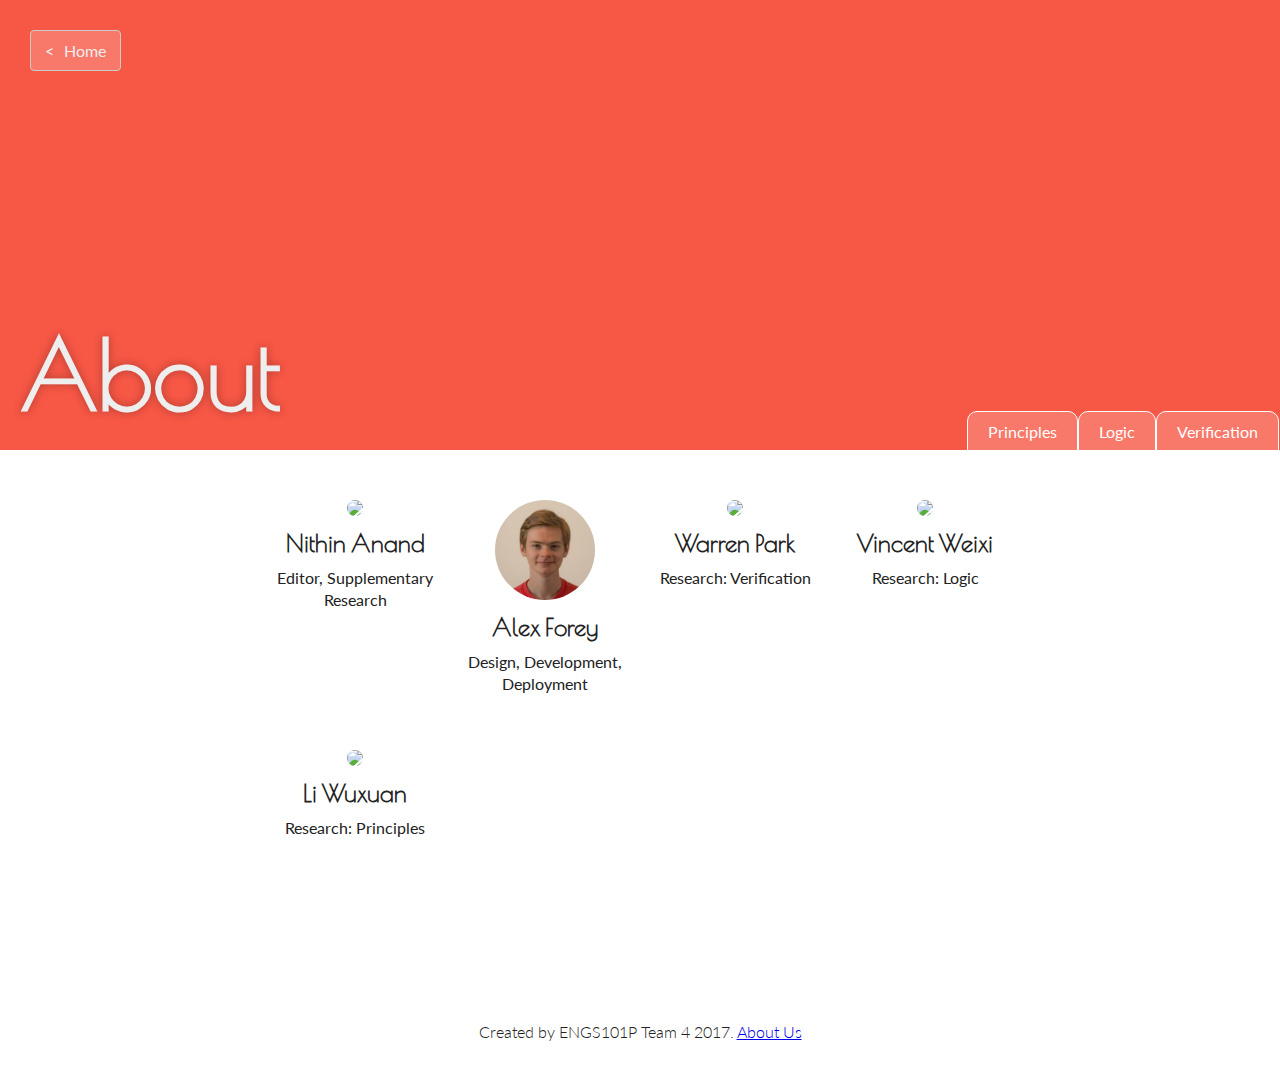
==== about.html @ f99a80d1 "Added About page, still needs pictures" ====
<!DOCTYPE html>
<html>
  <head>
    <title>PPLV Explained: About Us</title>

    <link rel="stylesheet" href="https://fonts.googleapis.com/css?family=Lato:300,400,400i|Poiret+One" >
    <link rel="stylesheet" href="css/style.css">
  </head>

  <body>

    <header class="about">

      <h1>About</h1>

      <a id="home" href="/">Home</a>

      <nav>

        <a href="principles.html">Principles</a>
        <a href="logic.html">Logic</a>
        <a href="verification.html">Verification</a>

      </nav>

    </header>

    <section>

      <div class="container">

        <div class="person">

          <img src="img/people/nithin.jpg">

          <h3>Nithin Anand</h3>

          <p>Editor, Supplementary Research</p>

        </div>

        <div class="person">

          <img src="img/people/alex.jpg">

          <h3>Alex Forey</h3>

          <p>Design, Development, Deployment</p>

        </div>

        <div class="person">

          <img src="img/people/warren.jpg">

          <h3>Warren Park</h3>

          <p>Research: Verification</p>

        </div>

        <div class="person">

          <img src="img/people/vincent.jpg">

          <h3>Vincent Weixi</h3>

          <p>Research: Logic</p>

        </div>

        <div class="person">

          <img src="img/people/li.jpg">

          <h3>Li Wuxuan</h3>

          <p>Research: Principles</p>

        </div>

      </div>

    </section>

    <footer>

      <p>Created by ENGS101P Team 4 2017. <a href="about.html">About Us</a></p>

    </footer>

    <script src="https://code.jquery.com/jquery-2.2.4.min.js" integrity="sha256-BbhdlvQf/xTY9gja0Dq3HiwQF8LaCRTXxZKRutelT44=" crossorigin="anonymous"></script>
    <script src="/js/jquery.fitvids.js"></script>
    <script src="/js/main.js"></script>

  </body>
</html>
---- css/style.css ----
* {
  box-sizing: border-box;
  margin: 0;
  padding: 0; }

body {
  font-family: 'Lato', sans-serif;
  color: #222; }

h1, h2, h3 {
  font-family: 'Poiret One', cursive; }

.button-container {
  margin-top: 20px; }
  .button-container a {
    color: inherit;
    text-decoration: none;
    border: 2px solid white;
    padding: 10px 20px;
    margin-right: -5px;
    transition: background 0.3s, color 0.3s; }
    .button-container a:first-child {
      border-top-left-radius: 10px;
      border-bottom-left-radius: 10px; }
    .button-container a:last-child {
      border-top-right-radius: 10px;
      border-bottom-right-radius: 10px; }
    .button-container a:hover {
      background: white;
      color: rgba(0, 0, 0, 0.8); }

header {
  background-size: cover;
  background-color: #F75745;
  background-repeat: no-repeat;
  background-position: center -60px;
  color: #eee;
  min-height: 50vh;
  position: relative;
  width: 100%;
  margin-bottom: 40px; }
  @media (max-width: 800px) {
    header {
      background-position: center center; } }
  header.verification {
    background-image: url(/img/verification_2.jpg); }
    header.verification h1 {
      color: white; }
  header.full-height {
    min-height: 100vh;
    margin-bottom: 0;
    background-color: linear-gradient(rgba(0, 0, 0, 0.45), rgba(0, 0, 0, 0.45));
    background-image: url(/img/landing.jpg); }
  header h1, header h2, header hgroup p {
    text-shadow: 0px 0px 10px rgba(0, 0, 0, 0.3); }
  header h1 {
    font-size: 6em;
    position: absolute;
    bottom: 20px;
    left: 20px; }
    @media (max-width: 800px) {
      header h1 {
        bottom: 50px;
        font-size: 3.5em; } }
  header #home {
    position: absolute;
    top: 30px;
    left: 30px;
    color: inherit;
    text-decoration: none;
    background: rgba(255, 255, 255, 0.2);
    padding: 10px 14px;
    border-radius: 4px;
    border: 1px solid #ccc;
    transition: background 0.3s, color 0.3s; }
    header #home:hover {
      background: rgba(255, 255, 255, 0.6);
      color: rgba(0, 0, 0, 0.6); }
    header #home:before {
      content: "<";
      margin-right: 10px; }
  header nav {
    position: absolute;
    bottom: -2px;
    right: 5px; }
    header nav a {
      text-decoration: none;
      color: white;
      background: rgba(255, 255, 255, 0.2);
      padding: 10px 20px;
      border: 1px solid white;
      display: inline-block;
      margin-right: -4px;
      border-top-left-radius: 10px;
      border-top-right-radius: 10px;
      transition: background 0.3s, color 0.3s; }
      header nav a:hover {
        background: rgba(255, 255, 255, 0.8);
        color: rgba(0, 0, 0, 0.8); }
  header hgroup {
    margin: 0 auto;
    padding: 10% 0;
    text-align: center;
    width: 100%;
    max-width: 800px; }
    header hgroup h1 {
      font-size: 8em;
      position: static; }
    header hgroup h2 {
      margin-bottom: 2em; }
    header hgroup p {
      font-weight: 300;
      margin-bottom: 4em; }

.container {
  width: 100%;
  margin: 0 auto;
  padding: 0 20px;
  max-width: 800px; }

section {
  margin: 20px 0; }
  section .img, section .vid {
    margin: 40px auto 20px auto;
    width: 100%;
    max-width: 900px; }
    section .img img, section .vid img {
      width: 100%;
      margin-bottom: 10px; }
    section .img .fluid-width-video-wrapper, section .vid .fluid-width-video-wrapper {
      margin-bottom: 10px; }
    section .img p, section .vid p {
      text-align: center;
      font-style: italic;
      color: #888; }
  section:after {
    width: 100px;
    height: 2px;
    background: black; }
  section h2 {
    margin-bottom: 10px;
    font-size: 2em; }
  section p {
    margin-bottom: 20px;
    line-height: 1.6;
    font-size: 1.1em; }
    section p.leader {
      font-size: 1.5em;
      font-weight: 300; }
  section ol.timeline {
    list-style: none; }
    section ol.timeline li {
      line-height: 1.6;
      margin-bottom: 20px;
      clear: right; }
      section ol.timeline li span {
        font-size: 30px;
        font-style: italic;
        color: #777;
        margin-right: 4px; }
      section ol.timeline li img {
        height: 120px;
        float: right;
        margin-left: 20px;
        margin-bottom: 20px; }

.person {
  width: 25%;
  float: left;
  display: inline-block;
  text-align: center;
  height: 250px; }
  @media (max-width: 800px) {
    .person {
      width: 50%; } }
  .person img {
    border-radius: 50px;
    width: 100px;
    margin: 10px auto; }
  .person h3 {
    font-size: 24px;
    margin-bottom: 10px; }
  .person p {
    font-size: 16px;
    line-height: 1.4; }

footer {
  padding: 2em;
  font-weight: 300;
  text-align: center;
  clear: both; }
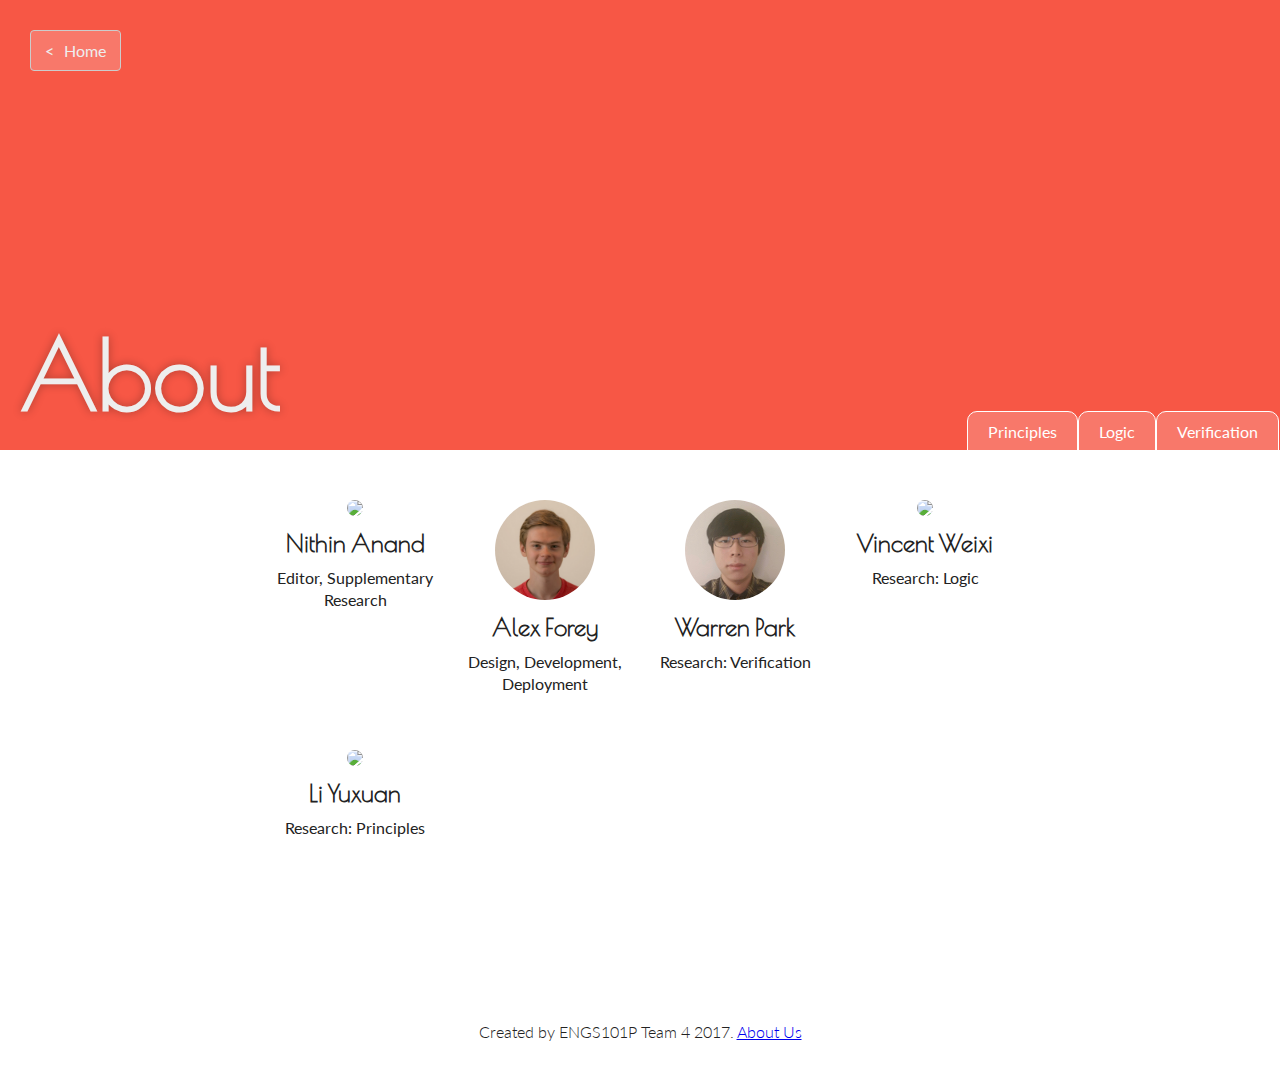
==== commit a107a6b4: "Update about.html" ====
--- a/about.html
+++ b/about.html
@@ -73,7 +73,7 @@
 
           <img src="img/people/li.jpg">
 
-          <h3>Li Wuxuan</h3>
+          <h3>Li Yuxuan</h3>
 
           <p>Research: Principles</p>
 
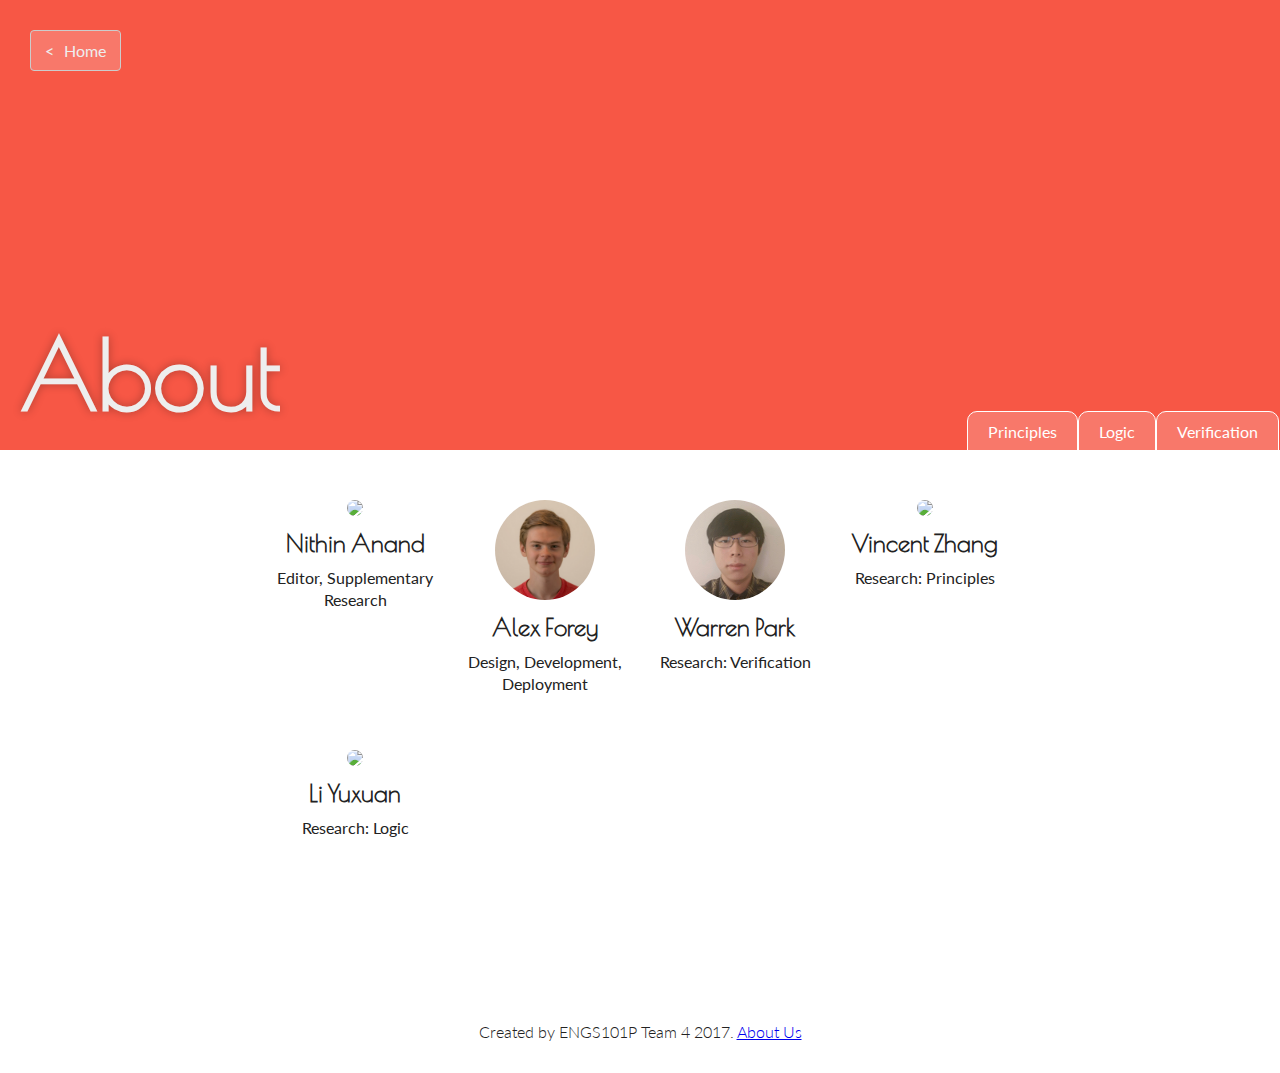
==== commit 0124a63c: "Names updated" ====
--- a/about.html
+++ b/about.html
@@ -63,9 +63,9 @@
 
           <img src="img/people/vincent.jpg">
 
-          <h3>Vincent Weixi</h3>
+          <h3>Vincent Zhang</h3>
 
-          <p>Research: Logic</p>
+          <p>Research: Principles</p>
 
         </div>
 
@@ -75,7 +75,7 @@
 
           <h3>Li Yuxuan</h3>
 
-          <p>Research: Principles</p>
+          <p>Research: Logic</p>
 
         </div>
 
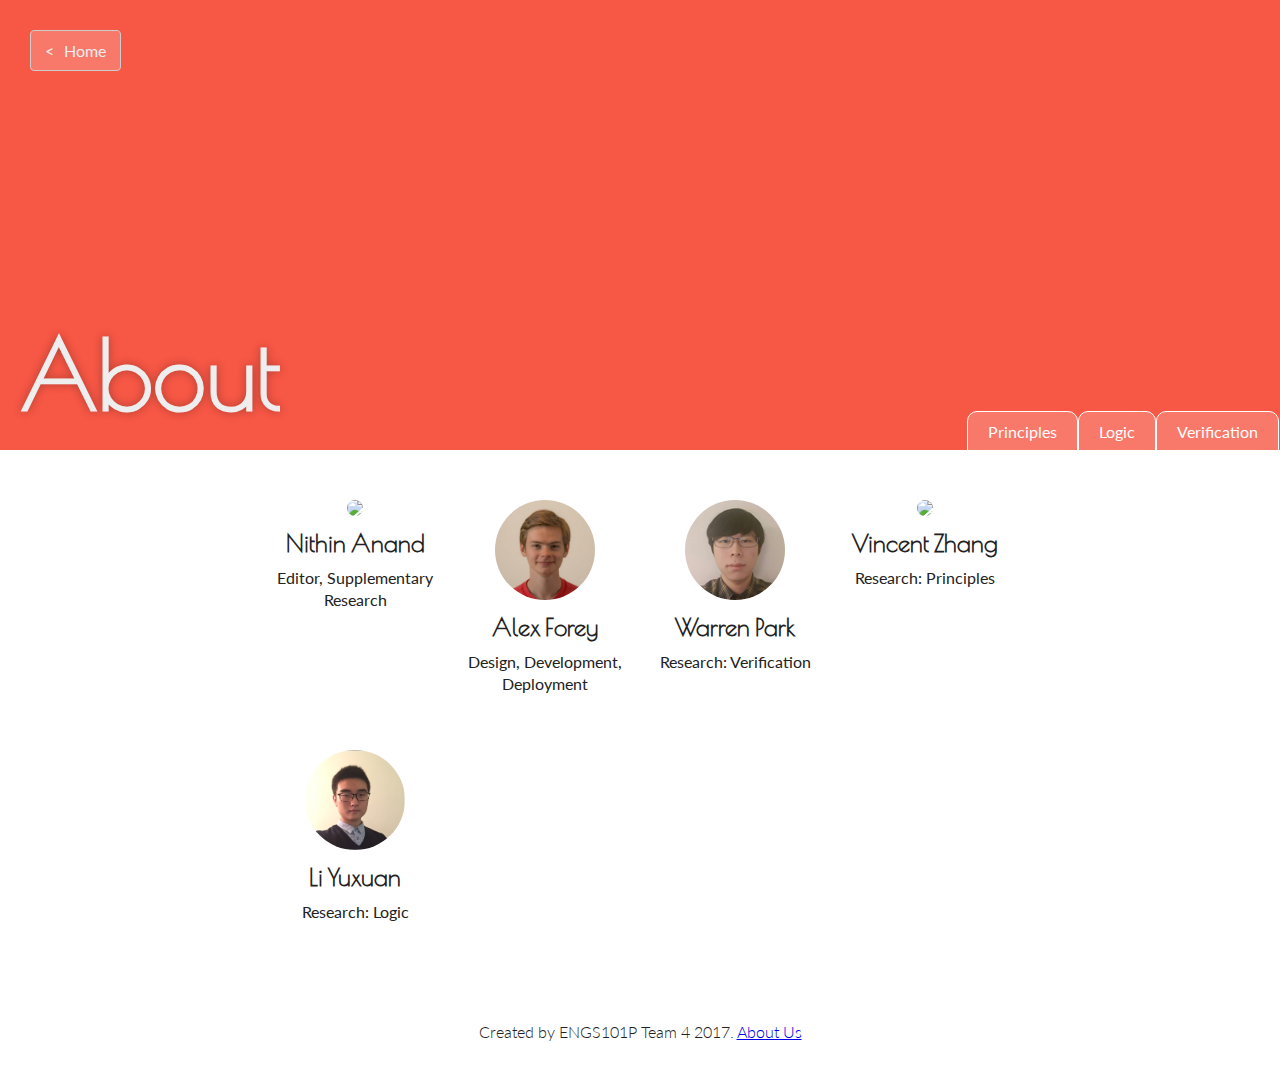
==== commit 49220a5f: "Update about.html" ====
--- a/about.html
+++ b/about.html
@@ -71,7 +71,7 @@
 
         <div class="person">
 
-          <img src="img/people/li.jpg">
+          <img src="img/people/li.png">
 
           <h3>Li Yuxuan</h3>
 
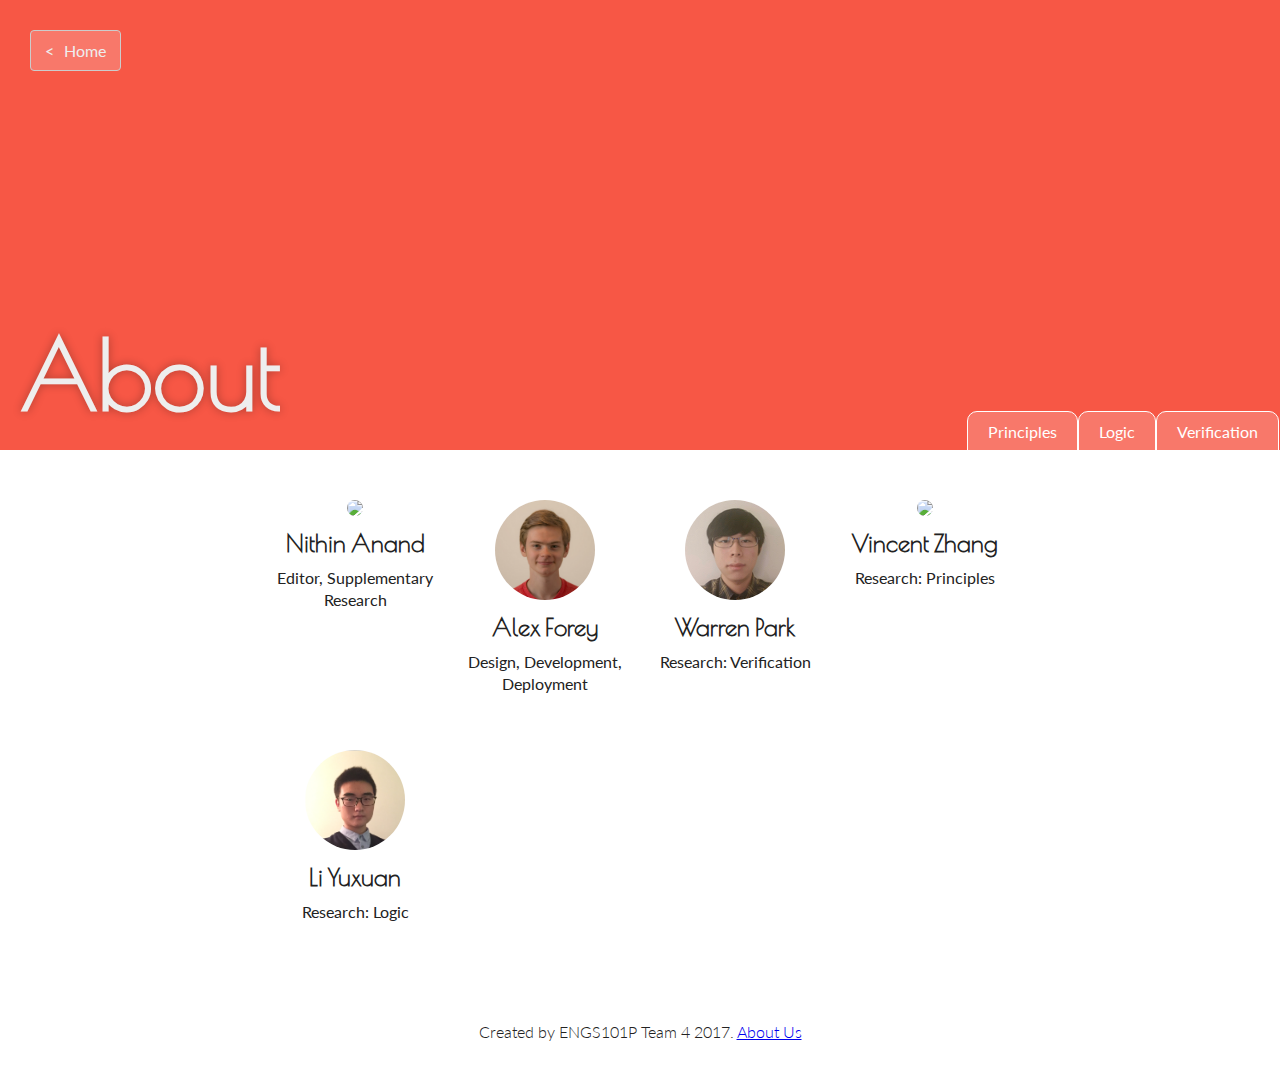
==== commit 0ffd168b: "Viewport meta tags for everyone" ====
--- a/about.html
+++ b/about.html
@@ -5,6 +5,7 @@
 
     <link rel="stylesheet" href="https://fonts.googleapis.com/css?family=Lato:300,400,400i|Poiret+One" >
     <link rel="stylesheet" href="css/style.css">
+    <meta name="viewport" content="width=device-width, initial-scale=1">
   </head>
 
   <body>
--- a/css/style.css
+++ b/css/style.css
@@ -45,6 +45,11 @@
   header.verification {
     background-image: url(/img/verification_2.jpg); }
     header.verification h1 {
+      color: white; }
+  header.principles {
+    background-image: url(/img/principles.jpg);
+    background-position: center center; }
+    header.principles h1 {
       color: white; }
   header.full-height {
     min-height: 100vh;
